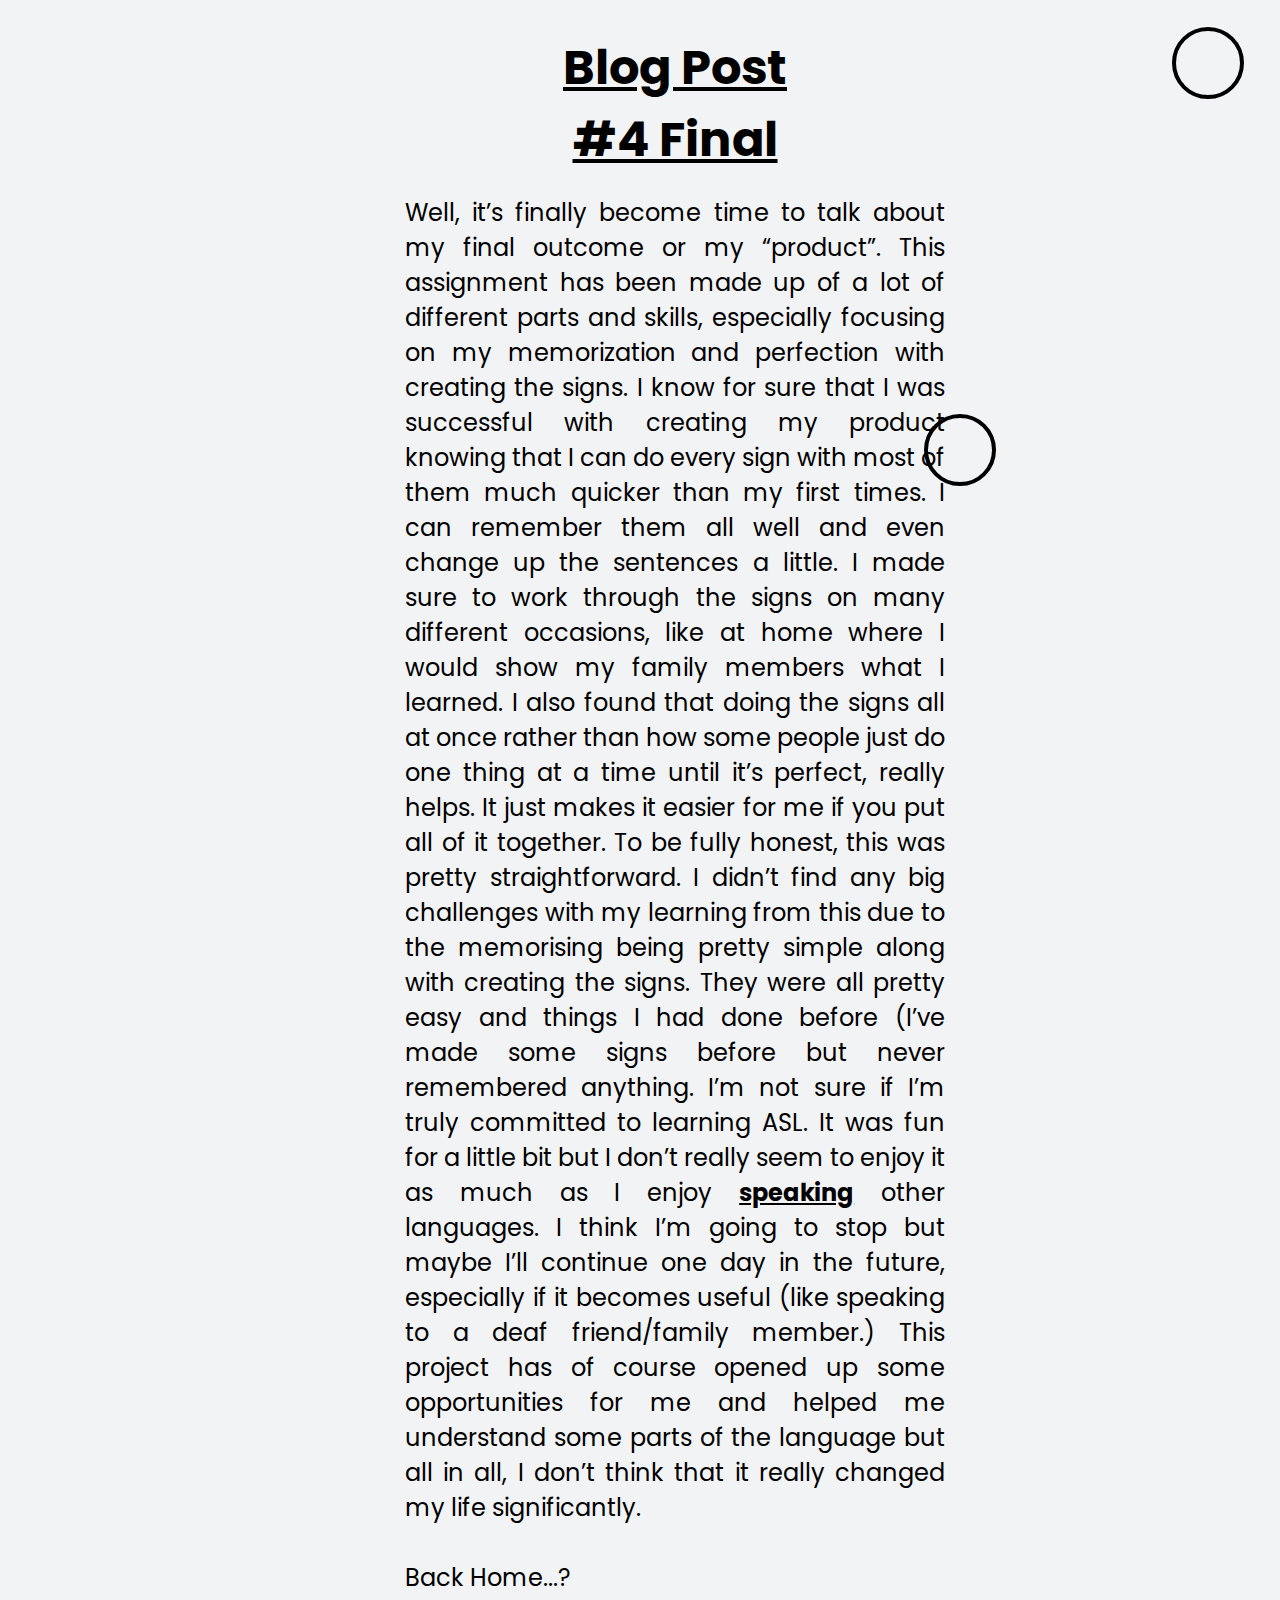
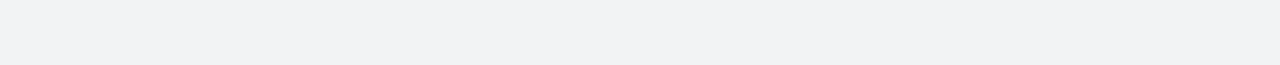
==== blogs/blog4.html @ 0b306727 "first commit, finished website" ====
<!DOCTYPE html>
<html lang="en">
<head>
    <meta charset="UTF-8">
    <meta name="viewport" content="width=device-width, initial-scale=1.0">
    <title>KCS | Blog 1</title>
    <link rel="stylesheet" href="blog1.css">
    <link rel="stylesheet" href="https://cdnjs.cloudflare.com/ajax/libs/font-awesome/6.5.2/css/all.min.css" integrity="sha512-SnH5WK+bZxgPHs44uWIX+LLJAJ9/2PkPKZ5QiAj6Ta86w+fsb2TkcmfRyVX3pBnMFcV7oQPJkl9QevSCWr3W6A==" crossorigin="anonymous" referrerpolicy="no-referrer" />
    <script src="blog1.js"></script>
</head>
<body>
    <div class="sidebar"></div>
    <div class="blog">
        <h1 id="title">Blog Post #4 Final</h1>
        <p id="text">Well, it’s finally become time to talk about my final outcome or my “product”. This assignment has been made up of a lot of different parts and skills, especially focusing on my memorization and perfection with creating the signs. I know for sure that I was successful with creating my product knowing that I can do every sign with most of them much quicker than my first times. I can remember them all well and even change up the sentences a little. I made sure to work through the signs on many different occasions, like at home where I would show my family members what I learned. I also found that doing the signs all at once rather than how some people just do one thing at a time until it’s perfect, really helps. It just makes it easier for me if you put all of it together. To be fully honest, this was pretty straightforward. I didn’t find any big challenges with my learning from this due to the memorising being pretty simple along with creating the signs. They were all pretty easy and things I had done before (I’ve made some signs before but never remembered anything. I’m not sure if I’m truly committed to learning ASL. It was fun for a little bit but I don’t really seem to enjoy it as much as I enjoy <b><u>speaking</u></b> other languages. I think I’m going to stop but maybe I’ll continue one day in the future, especially if it becomes useful (like speaking to a deaf friend/family member.) This project has of course opened up some opportunities for me and helped me understand some parts of the language but all in all, I don’t think that it really changed my life significantly.
            <br><br>Back Home...?<br><br><br></p>
        <button id="next" class="styleBtn" onclick="redirect(event, '../../')"><i class="fa fa-angle-double-right" aria-hidden="true"></i> </button>
    </div>

    <div class="header">
        <button id="mode" class="styleBtn" onclick="changeMode(event)"><i class="fa fa-adjust" aria-hidden="true"></i></button>
    </div>
</body>
</html>
---- blogs/blog1.css ----
@import url('https://fonts.googleapis.com/css2?family=Crimson+Pro:ital,wght@0,200..900;1,200..900&family=Poppins:ital,wght@0,100;0,200;0,300;0,400;0,500;0,600;0,700;0,800;0,900;1,100;1,200;1,300;1,400;1,500;1,600;1,700;1,800;1,900&display=swap');

body {
    background-color: #F2F3F4;
    font-family: "Poppins", sans-serif;
    font-weight: 400;
    font-style: normal;
    color: black;
    margin: 0;
    padding: 0;
    overflow-x: hidden;
    transition: 1s ease;   
}

.light {
    background-color: #F0F3F4;
    color: white;
}

#mode.light {
    color: white;
    border: white 4px solid;
}

#mode.light:hover {
    box-shadow: 0 0 15px white;
}

#mode {
    position: fixed;
    right: 0%;
    top: 7%;
    transform: translate(-50%, -50%);
    border: black 4px solid;
    z-index: 1000;
}

#mode:hover {
    box-shadow: 0 0 15px black;
}

.styleBtn {
    text-align: center;
    place-items: center;
    align-items: center;
    border: black 4px solid;
    width: 8vmin;
    aspect-ratio: 1;
    border-radius: 100%;
    background: none;
    color: black;
    font-size: 4vmin;
    transition: 400ms ease;
}

/* width */
::-webkit-scrollbar {
    width: 10px;
}
  
  /* Track */
::-webkit-scrollbar-track {
    background: #353535;
}

/* Handle */
::-webkit-scrollbar-thumb {
    background: rgb(88, 88, 88);
    border-radius: 10px;
}

/* Handle on hover */
::-webkit-scrollbar-thumb:hover {
    background: #7c7c7c;
}

@media (min-width: 48em) {
    .sidebar {
        position: fixed;
        top: 0;
        left: 0;
        bottom: 0;
        width: 35vmin;
        text-align: left;
        background-size: auto 110%;
        background-position-y: var(--page-y);
        background-position-x: 20%;
        background-image: url(https://images.unsplash.com/photo-1601634499835-50158f60f9dc?q=80&w=1974&auto=format&fit=crop&ixlib=rb-4.0.3&ixid=M3wxMjA3fDB8MHxwaG90by1wYWdlfHx8fGVufDB8fHx8fA%3D%3D);
    }
}

.blog {
    width: 60vmin;
    position: absolute;
    left: 45vmin;
    top: 0;
    bottom: 0;
}

#title {
    /* width: 60vmin; */
    position: absolute;
    left: 50%;
    top: 0vmin;
    transform: translateX(-50%);
    font-size: 3rem;
    text-decoration: underline;
    text-align: center;
}

#text {
    width: 60vmin;
    position: absolute;
    left: 50%;
    top: 19vmin;
    text-align: justify;
    text-justify: inter-word;
    font-size: 1.5rem;
    transform: translateX(-50%);
}

::selection {
    background-color: lightskyblue;
}

#next {
    position: fixed;
    left: 75%;
    top: 50%;
    transform: translate(-50%, -50%);
}

#next:hover {
    box-shadow: 0 0 15px black;
}
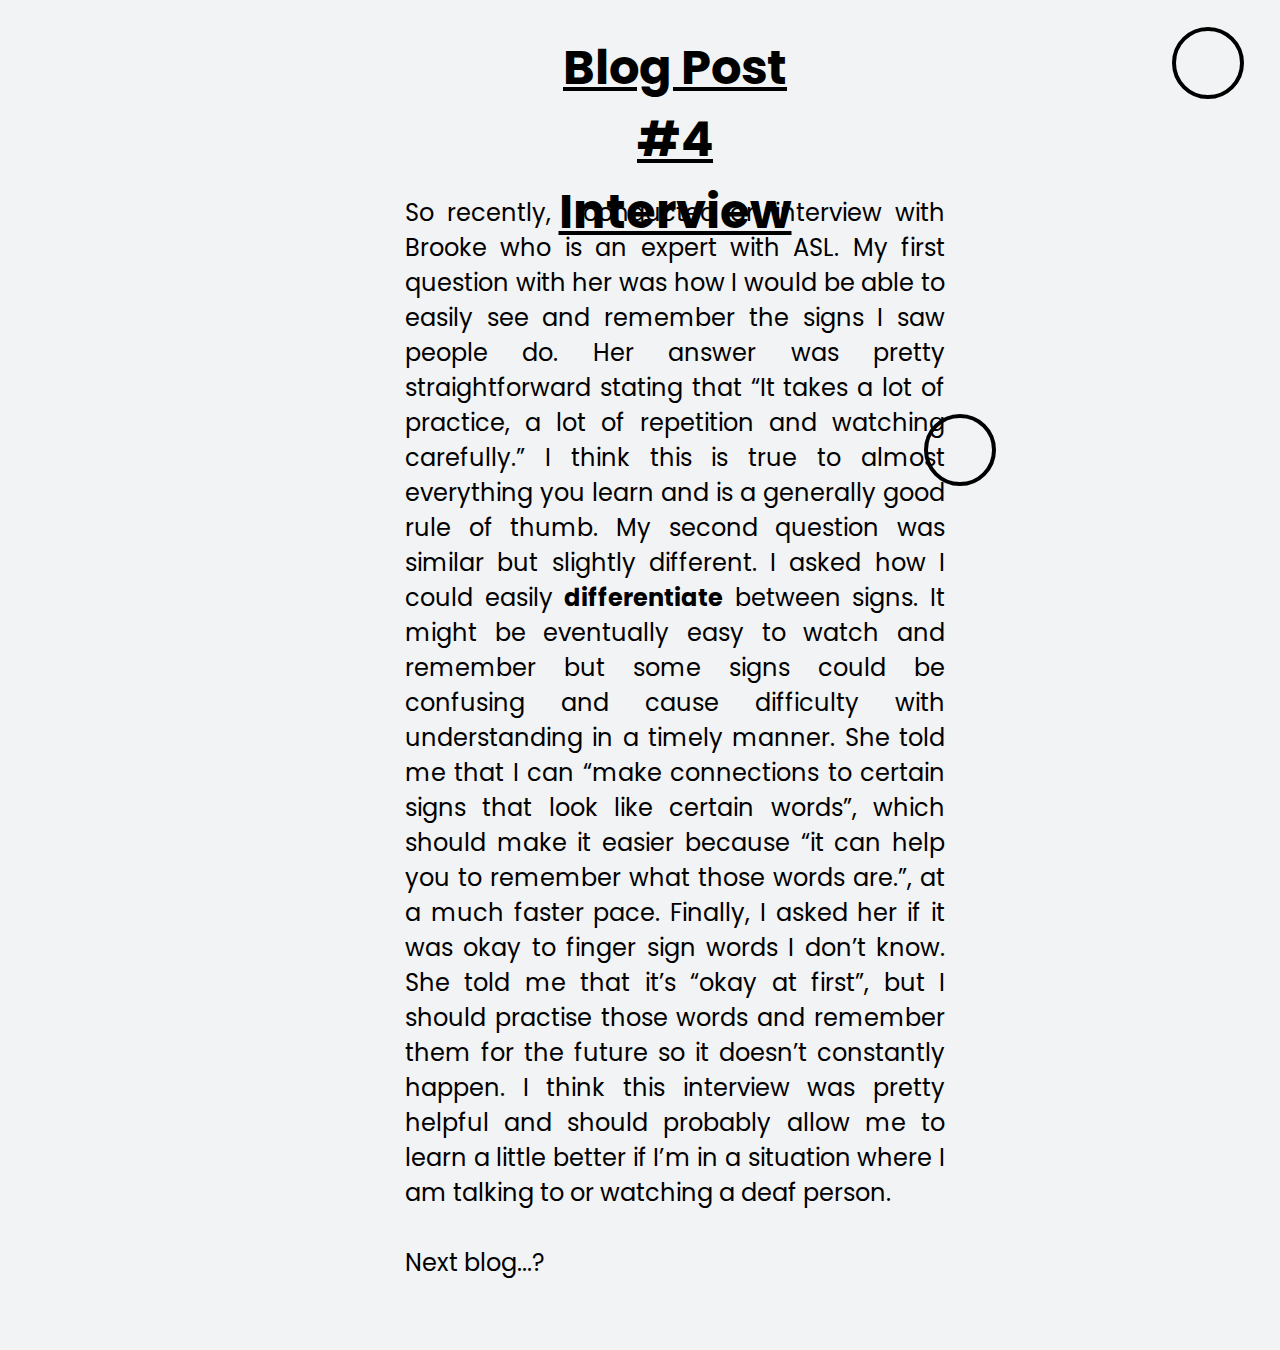
==== commit f292490d: "add blog in between final and update about interview" ====
--- a/blogs/blog4.html
+++ b/blogs/blog4.html
@@ -11,10 +11,10 @@
 <body>
     <div class="sidebar"></div>
     <div class="blog">
-        <h1 id="title">Blog Post #4 Final</h1>
-        <p id="text">Well, it’s finally become time to talk about my final outcome or my “product”. This assignment has been made up of a lot of different parts and skills, especially focusing on my memorization and perfection with creating the signs. I know for sure that I was successful with creating my product knowing that I can do every sign with most of them much quicker than my first times. I can remember them all well and even change up the sentences a little. I made sure to work through the signs on many different occasions, like at home where I would show my family members what I learned. I also found that doing the signs all at once rather than how some people just do one thing at a time until it’s perfect, really helps. It just makes it easier for me if you put all of it together. To be fully honest, this was pretty straightforward. I didn’t find any big challenges with my learning from this due to the memorising being pretty simple along with creating the signs. They were all pretty easy and things I had done before (I’ve made some signs before but never remembered anything. I’m not sure if I’m truly committed to learning ASL. It was fun for a little bit but I don’t really seem to enjoy it as much as I enjoy <b><u>speaking</u></b> other languages. I think I’m going to stop but maybe I’ll continue one day in the future, especially if it becomes useful (like speaking to a deaf friend/family member.) This project has of course opened up some opportunities for me and helped me understand some parts of the language but all in all, I don’t think that it really changed my life significantly.
-            <br><br>Back Home...?<br><br><br></p>
-        <button id="next" class="styleBtn" onclick="redirect(event, '../../')"><i class="fa fa-angle-double-right" aria-hidden="true"></i> </button>
+        <h1 id="title">Blog Post #4 Interview</h1>
+        <p id="text">So recently, I conducted an interview with Brooke who is an expert with ASL. My first question with her was how I would be able to easily see and remember the signs I saw people do. Her answer was pretty straightforward stating that “It takes a lot of practice, a lot of repetition and watching carefully.” I think this is true to almost everything you learn and is a generally good rule of thumb. My second question was similar but slightly different. I asked how I could easily <b>differentiate</b> between signs. It might be eventually easy to watch and remember but some signs could be confusing and cause difficulty with understanding in a timely manner. She told me that I can “make connections to certain signs that look like certain words”, which should make it easier because “it can help you to remember what those words are.”, at a much faster pace. Finally, I asked her if it was okay to finger sign words I don’t know. She told me that it’s “okay at first”, but I should practise those words and remember them for the future so it doesn’t constantly happen. I think this interview was pretty helpful and should probably allow me to learn a little better if I’m in a situation where I am talking to or watching a deaf person.
+            <br><br>Next blog...?<br><br><br></p>
+        <button id="next" class="styleBtn" onclick="redirect(event, 'blog5.html')"><i class="fa fa-angle-double-right" aria-hidden="true"></i> </button>
     </div>
 
     <div class="header">
